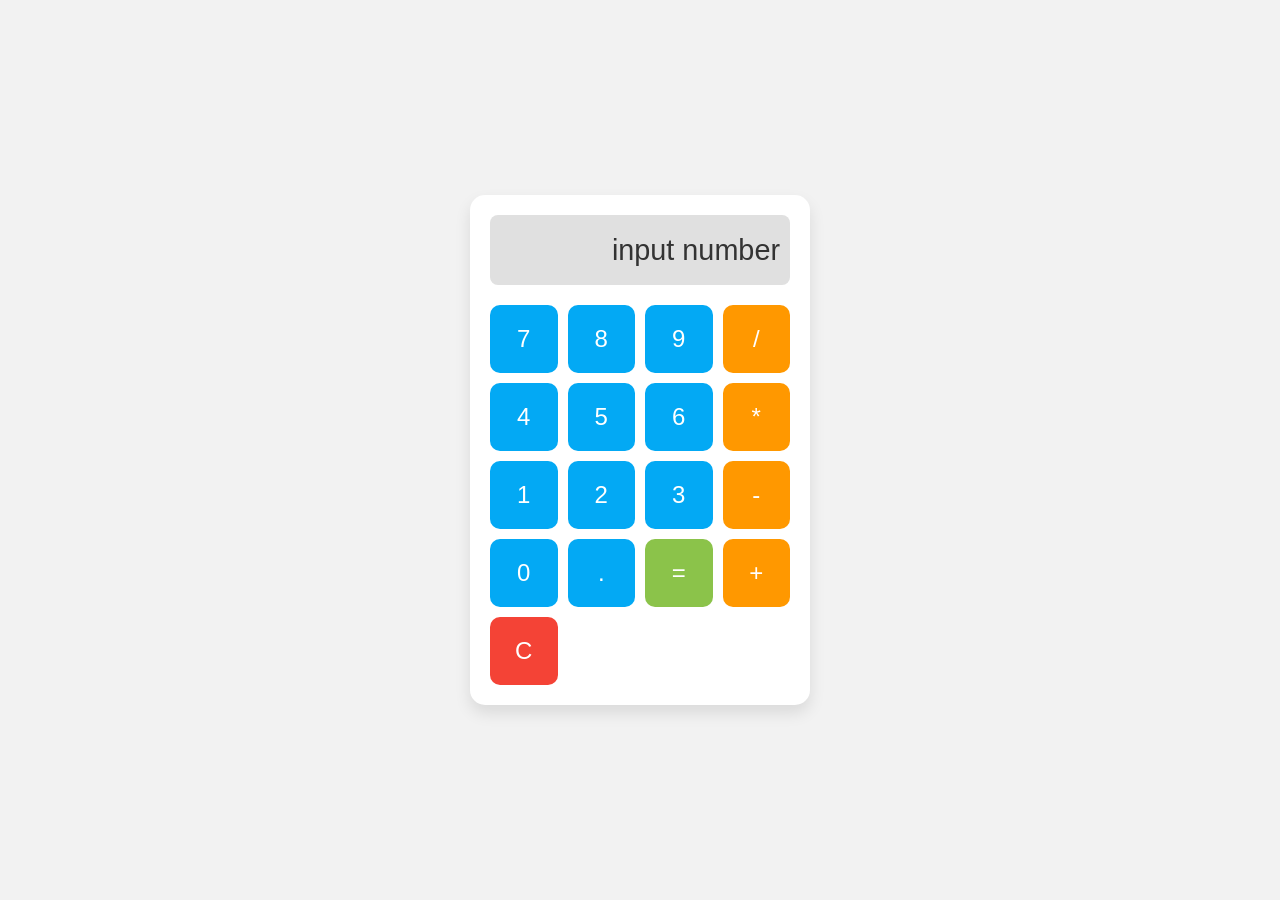
==== index.html @ ecbb9832 "Statika Regresi" ====
<!DOCTYPE html>
<html>
<head>
    <title>Simple Calculator</title>
    <link rel="stylesheet" href="style.css">
</head>
<body>
    <div class="calculator">
        <input type="text" id="display" readonly>
        <div class="buttons">
            <button onclick="appendToDisplay('7')">7</button>
            <button onclick="appendToDisplay('8')">8</button>
            <button onclick="appendToDisplay('9')">9</button>
            <button class="operator" onclick="appendOperator('/')">/</button>
            <button onclick="appendToDisplay('4')">4</button>
            <button onclick="appendToDisplay('5')">5</button>
            <button onclick="appendToDisplay('6')">6</button>
            <button class="operator" onclick="appendOperator('*')">*</button>
            <button onclick="appendToDisplay('1')">1</button>
            <button onclick="appendToDisplay('2')">2</button>
            <button onclick="appendToDisplay('3')">3</button>
            <button class="operator" onclick="appendOperator('-')">-</button>
            <button onclick="appendToDisplay('0')">0</button>
            <button onclick="appendToDisplay('.')">.</button>
            <button class="equal" onclick="calculate()">=</button>
            <button class="operator" onclick="appendOperator('+')">+</button>
            <button class="clear" onclick="clearDisplay()">C</button>
        </div>
    </div>
    <script src="KALKULATOR.js"></script>
</body>
</html>
---- style.css ----
/* .container {
    display: flex;
    width: 300px;
    height: 100vh;
    margin: 0 auto;
    justify-content: center;
    align-items: center;
}

.content {
    display: grid;
    grid-template-columns: repeat(2, 1fr);
    grid-template-rows: repeat(2, 1fr);
    grid-column-gap: 6px;
    grid-row-gap: 6px;
}

.content-angka { grid-area: 1 / 1 / 2 / 2; }
.button { display: grid; grid-template-columns: repeat(3); grid-area: 1 / 2 / 2 / 3; }
.hasil { grid-area: 2 / 1 / 3 / 3; }

.content-angka {
    display: grid;
    grid-template-columns: repeat(3, 1fr);
    grid-template-rows: repeat(3, 1fr);
    grid-column-gap: 6px;
    grid-row-gap: 6px;
}

#div1 { grid-area: 1 / 1 / 2 / 2; }
#div2 { grid-area: 1 / 2 / 2 / 3; }
#div3 { grid-area: 1 / 3 / 2 / 4; }
#div4 { grid-area: 2 / 1 / 3 / 2; }
#div5 { grid-area: 2 / 2 / 3 / 3; }
#div6 { grid-area: 2 / 3 / 3 / 4; }
#div7 { grid-area: 3 / 1 / 4 / 2; }
#div8 { grid-area: 3 / 2 / 4 / 3; }
#div9 { grid-area: 3 / 3 / 4 / 4; } */
body {
    font-family: Arial, sans-serif;
    display: flex;
    justify-content: center;
    align-items: center;
    min-height: 100vh;
    background-color: #f2f2f2;
    margin: 0;
}

.calculator {
    width: 300px;
    background-color: #fff;
    border-radius: 15px;
    box-shadow: 0 8px 16px rgba(0, 0, 0, 0.1);
    padding: 20px;
}

#display {
    width: calc(100% - 20px);
    height: 50px;
    text-align: right;
    font-size: 1.8rem;
    padding: 10px;
    margin-bottom: 20px;
    border: none;
    background-color: #e0e0e0;
    border-radius: 8px;
    color: #333;
}

.buttons {
    display: grid;
    grid-template-columns: repeat(4, 1fr);
    gap: 10px;
}

button {
    background-color: #03a9f4;
    border: none;
    font-size: 1.5rem;
    padding: 20px;
    cursor: pointer;
    border-radius: 10px;
    transition: background-color 0.3s, transform 0.2s;
    color: white;
}

button:hover {
    background-color: #0288d1;
    transform: scale(1.05);
}

.operator {
    background-color: #ff9800;
}

.operator:hover {
    background-color: #e68900;
}

.equal {
    background-color: #8bc34a;
}

.equal:hover {
    background-color: #7cb342;
}

.clear {
    background-color: #f44336;
}

.clear:hover {
    background-color: #d32f2f;
}
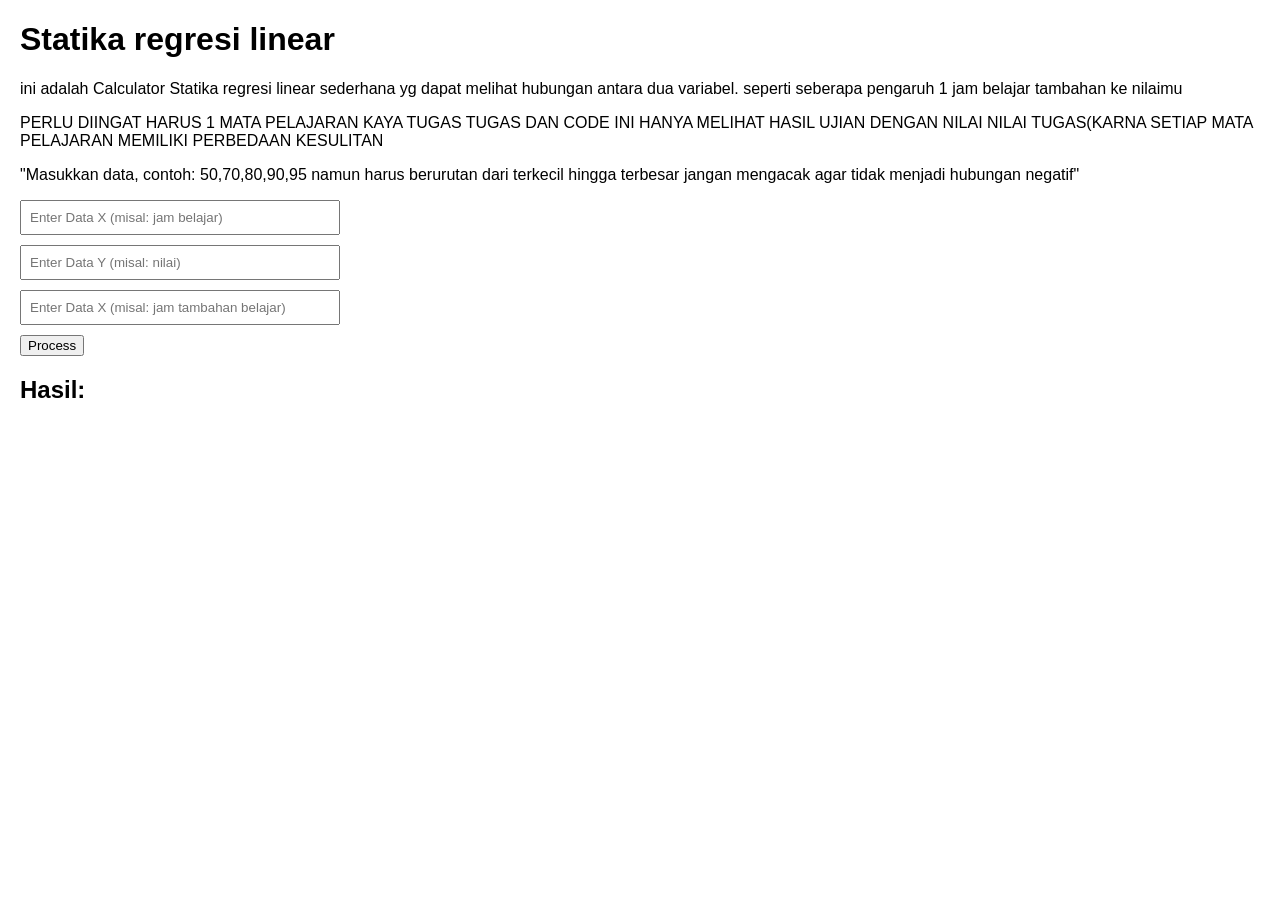
==== commit 98c08704: "Fix: perbaiki .gitignore dan bersihkan file" ====
--- a/index.html
+++ b/index.html
@@ -1,32 +1,49 @@
 <!DOCTYPE html>
-<html>
+<html lang="en">
 <head>
-    <title>Simple Calculator</title>
-    <link rel="stylesheet" href="style.css">
+    <meta charset="UTF-8">
+    <meta name="viewport" content="width=device-width, initial-scale=1.0">
+    <title>Statika</title>
+    <style>
+        body {
+            font-family: Arial, sans-serif;
+            margin: 20px;
+        }
+        .input-container {
+            margin-bottom: 20px;
+        }
+        .input-container input {
+            display: block;
+            margin-bottom: 10px;
+            padding: 8px;
+            width: 300px;
+        }
+        .output-container {
+            margin-top: 20px;
+        }
+        .output-container p {
+            font-size: 18px;
+            color: #333;
+        }
+    </style>
 </head>
 <body>
-    <div class="calculator">
-        <input type="text" id="display" readonly>
-        <div class="buttons">
-            <button onclick="appendToDisplay('7')">7</button>
-            <button onclick="appendToDisplay('8')">8</button>
-            <button onclick="appendToDisplay('9')">9</button>
-            <button class="operator" onclick="appendOperator('/')">/</button>
-            <button onclick="appendToDisplay('4')">4</button>
-            <button onclick="appendToDisplay('5')">5</button>
-            <button onclick="appendToDisplay('6')">6</button>
-            <button class="operator" onclick="appendOperator('*')">*</button>
-            <button onclick="appendToDisplay('1')">1</button>
-            <button onclick="appendToDisplay('2')">2</button>
-            <button onclick="appendToDisplay('3')">3</button>
-            <button class="operator" onclick="appendOperator('-')">-</button>
-            <button onclick="appendToDisplay('0')">0</button>
-            <button onclick="appendToDisplay('.')">.</button>
-            <button class="equal" onclick="calculate()">=</button>
-            <button class="operator" onclick="appendOperator('+')">+</button>
-            <button class="clear" onclick="clearDisplay()">C</button>
-        </div>
+    <h1>Statika regresi linear</h1>
+    <p>ini adalah Calculator Statika regresi linear sederhana yg dapat melihat hubungan antara dua variabel. seperti seberapa pengaruh 1 jam belajar tambahan ke nilaimu</p>
+    <p>PERLU DIINGAT HARUS 1 MATA PELAJARAN KAYA TUGAS TUGAS DAN CODE INI HANYA MELIHAT HASIL UJIAN DENGAN NILAI NILAI TUGAS(KARNA SETIAP MATA PELAJARAN MEMILIKI PERBEDAAN KESULITAN</p>
+    <div class="input-container">
+        <p>"Masukkan data, contoh: 50,70,80,90,95 namun harus berurutan dari terkecil hingga terbesar jangan mengacak agar tidak menjadi hubungan negatif"</p>
+        <input type="text" id="DataX" placeholder="Enter Data X (misal: jam belajar)" >
+        <input type="text" id="DataY" placeholder="Enter Data Y (misal: nilai)">
+        <input type="text" id="X" placeholder="Enter Data X (misal: jam tambahan belajar)">
+        <button id="btn">Process</button>
     </div>
-    <script src="KALKULATOR.js"></script>
+
+    <div class="output-container">
+        <h2>Hasil:</h2>
+        <p id="result"></p>
+        <p id="result2"></p>
+    </div>
+    <script src="Statika.js"></script>
 </body>
-</html>
+</html>
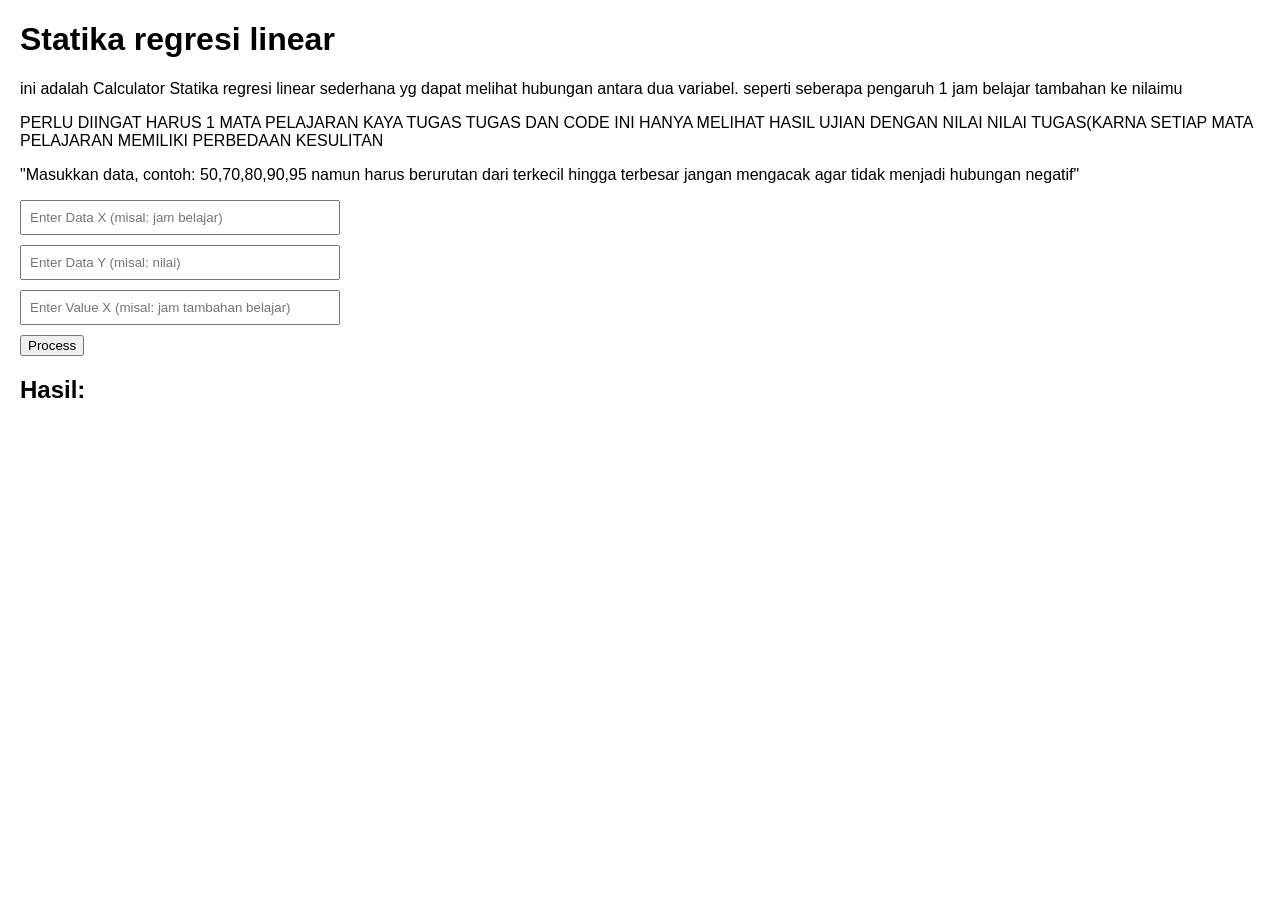
==== commit cd16d770: "Statika regresi Linear" ====
--- a/index.html
+++ b/index.html
@@ -35,7 +35,7 @@
         <p>"Masukkan data, contoh: 50,70,80,90,95 namun harus berurutan dari terkecil hingga terbesar jangan mengacak agar tidak menjadi hubungan negatif"</p>
         <input type="text" id="DataX" placeholder="Enter Data X (misal: jam belajar)" >
         <input type="text" id="DataY" placeholder="Enter Data Y (misal: nilai)">
-        <input type="text" id="X" placeholder="Enter Data X (misal: jam tambahan belajar)">
+        <input type="text" id="X" placeholder="Enter Value X (misal: jam tambahan belajar)">
         <button id="btn">Process</button>
     </div>
 
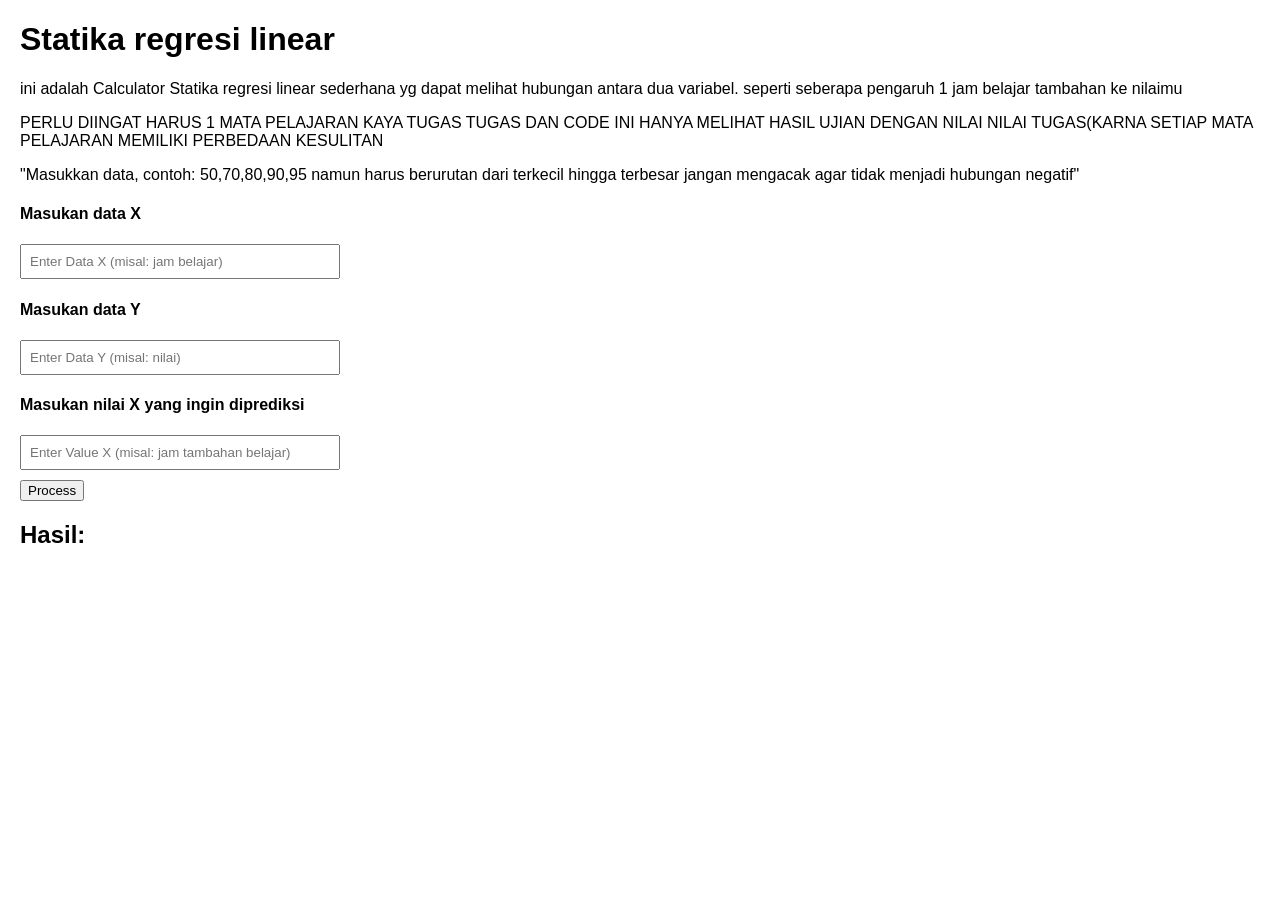
==== commit 0b3bf29c: "Statika: w ERROR" ====
--- a/index.html
+++ b/index.html
@@ -33,16 +33,18 @@
     <p>PERLU DIINGAT HARUS 1 MATA PELAJARAN KAYA TUGAS TUGAS DAN CODE INI HANYA MELIHAT HASIL UJIAN DENGAN NILAI NILAI TUGAS(KARNA SETIAP MATA PELAJARAN MEMILIKI PERBEDAAN KESULITAN</p>
     <div class="input-container">
         <p>"Masukkan data, contoh: 50,70,80,90,95 namun harus berurutan dari terkecil hingga terbesar jangan mengacak agar tidak menjadi hubungan negatif"</p>
+        <h4>Masukan data X</h4>
         <input type="text" id="DataX" placeholder="Enter Data X (misal: jam belajar)" >
+        <h4>Masukan data Y</h4>
         <input type="text" id="DataY" placeholder="Enter Data Y (misal: nilai)">
-        <input type="text" id="X" placeholder="Enter Value X (misal: jam tambahan belajar)">
+        <h4>Masukan nilai X yang ingin diprediksi</h4>
+        <input type="text" id="x" placeholder="Enter Value X (misal: jam tambahan belajar)">
         <button id="btn">Process</button>
     </div>
 
     <div class="output-container">
         <h2>Hasil:</h2>
-        <p id="result"></p>
-        <p id="result2"></p>
+        <div id="result"></div>
     </div>
     <script src="Statika.js"></script>
 </body>
